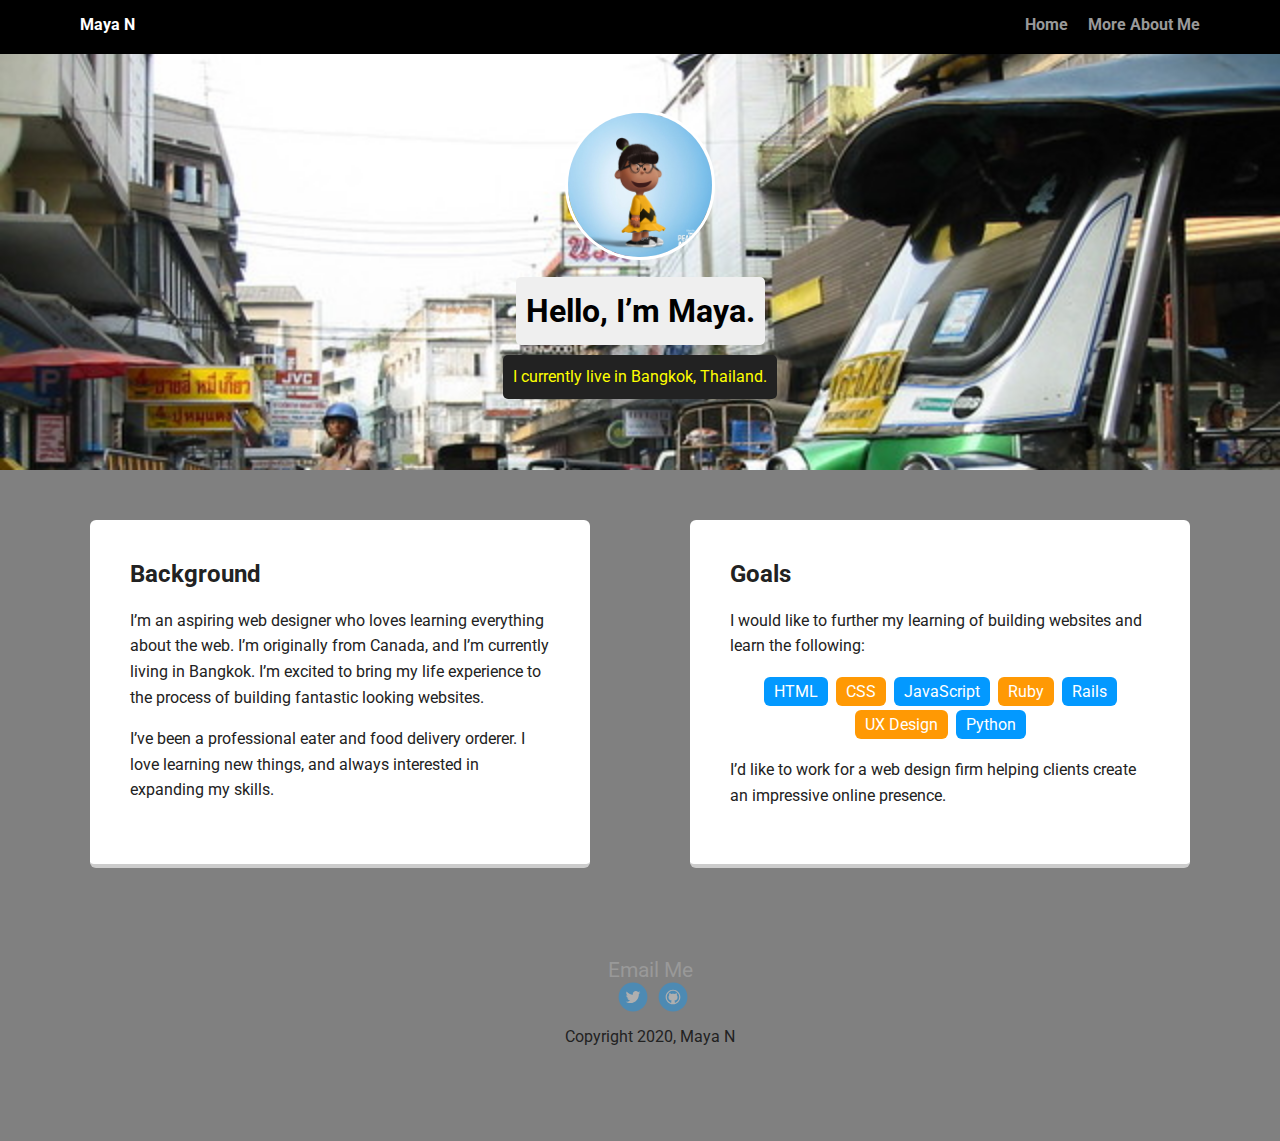
==== index.html @ 5a8c845c "Added project starter files" ====
<!doctype html>
<html lang="en">
<head>
  <meta charset="utf-8">
  <title>Maya N's Profile</title>
  <meta name="viewport" content="width=device-width, initial-scale=1.0">
  <link rel="stylesheet" href="styles.css">
  <link href="https://fonts.googleapis.com/css?family=Muli%7CRoboto:400,300,500,700,900" rel="stylesheet"></head>
  <body>

    <div class="main-nav">
        <ul class="nav">
          <li class="name">Maya N</li>
          <li><a href="#">Home</a></li>
          <li><a href="more_about_me.html">More About Me</a></li>
        </ul>
    </div>

    <header>
      <img src="images/me.jpg" alt="Picture of Maya N" class="profile-image">
      <h1 class="tag name">Hello, I’m Maya.</h1>
      <p class="tag location">I currently live in Bangkok, Thailand.</p>
    </header>

    <main class="flex">
      <div class="card">
        <h2>Background</h2>
        <p>I’m an aspiring web designer who loves learning everything about the web.  I’m originally from Canada, and I’m currently living in Bangkok.  I’m excited to bring my life experience to the process of building fantastic looking websites.</p>
        <p>I’ve been a professional eater and food delivery orderer.  I love learning new things, and always interested in expanding my skills.</p>
      </div> 

      <div class="card">
        <h2>Goals</h2>
        <p>I would like to further my learning of building websites and learn the following:</p>
        <ul class="skills">
          <li>HTML</li>
          <li>CSS</li>
          <li>JavaScript</li>
          <li>Ruby</li>
          <li>Rails</li>
          <li>UX Design</li>
          <li>Python</li>
        </ul>
        <p>I’d like to work for a web design firm helping clients create an impressive online presence.</p>
      </div> 

    </main>
    <footer>
      <a href="mailto:maya@notgmail.com" target="_blank">Email Me</a>
      <ul>
        <li><a href="https://twitter.com/home" class="social twitter" target="_blank">Twitter</a></li>
        <li><a href="https://github.com/qamayan" class="social github" target="_blank">Github</a></li>
      </ul>
      <p class="copyright">Copyright 2020, Maya N</p>
    </footer>
  </body>
  </html>
---- styles.css ----
/* Global Layout Set-up */
* { 
  box-sizing: border-box;
}
  
body {
  margin: 0;
  padding: 0;
  text-align: center;
  font-family: 'Roboto', sans-serif;
  color: #222;
  background: grey;
}
/* Link Styles */

a {
  text-decoration: none;
  color: #999;
}
a:hover {
  color: #6633ff;
}

/* Section Styles */

.main-nav {
  width: 100%;
  background: black;
  min-height: 30px;
  padding: 10px;
  position: fixed;
  text-align: center;
}
.nav {
  display: flex;
  justify-content: space-around;
  font-weight: 700;
  list-style-type: none;
  margin: 0 auto;
  padding: 0;
}

.nav .name {
    display: block;
    margin-right: auto;
    color: white;
}
.nav li {
  padding: 5px 10px 10px 10px;
}
.nav a {
  transition: all .5s;
}
.nav a:hover {
  color: white
}

header {
  text-align: center;
  background: url('images/tuktuk-bangkok.jpg') no-repeat top center ;
  background-size: cover;
  overflow: hidden;
  padding-top: 60px;
}
header {
  line-height: 1.5;
}
header .profile-image {
  margin-top: 50px;
  width: 150px;
  height: 150px;
  border-radius: 50%;
  border: 3px solid white;
  transition: all .5s;
}
header .profile-image:hover {
  transform: scale(1.2) rotate(5deg);
}
.tag {
  background-color: #efefef;
  color: black;
  padding: 10px;
  border-radius: 5px;
  display: table;
  margin: 10px auto;
} 
.location {
  background-color: #222;
  color: yellow;
}
.card {
  margin: 30px;
  padding: 20px 40px 40px;
  max-width: 500px;
  text-align: left;
  background: #fff;
  border-bottom: 4px solid rgb(204, 204, 204);
  border-radius: 6px;
  transition: all .5s;
}
.card:hover {
  border-color: #ff99ff;
}

ul.skills {
  padding: 0;
  text-align: center;
}

.skills li {
  border-radius: 6px;
  display: inline-block;
  background: #ff9904;
  color: white;
  padding: 5px 10px;
  margin: 2px;
}

.skills li:nth-child(odd) {
  background: #0399ff;
}

footer {
  width: 100%;
  min-height: 30px;
  padding: 20px 0 40px 20px;
}

footer .copyright {
  top: -8px;
  font-size: .75em;
}

footer ul {
  list-style-type: none;
  margin: 0;
  padding: 0;
}

footer ul li {
  display: inline-block;
}

a.social {
  display: inline-block;
  text-indent: -9999px;
  margin-left: 5px;
  width: 30px;
  height: 30px;
  background-size: 30px 30px;
  opacity: .4;
  transition: all .5s;
}
a.twitter {
  background-image: url(images/twitter.svg);
}
a.github {
  background-image: url(images/github.svg);
}
a.social:hover {
  opacity: 1;
}
.clearfix {
  clear: both;
}

/* Styles for larger screens */
@media screen and (min-width: 720px) {
  
  .flex {
      display: -ms-flexbox;      /* TWEENER - IE 10 */
      display: flex; 
      max-width: 1200px;
      -ms-flex-pack: distribute;
      justify-content: space-around;
      margin: 0 auto;
  }

  header {
    min-height: 470px;
  }

  .nav {
    max-width: 1200px;
    padding: 0 30px;
  }


  main {
    padding-top: 20px;
  }

  main p {
    line-height: 1.6em;
  }

  footer {
    font-size: 1.3em;
    max-width: 1200px;
    margin: 40px auto;
  }

}
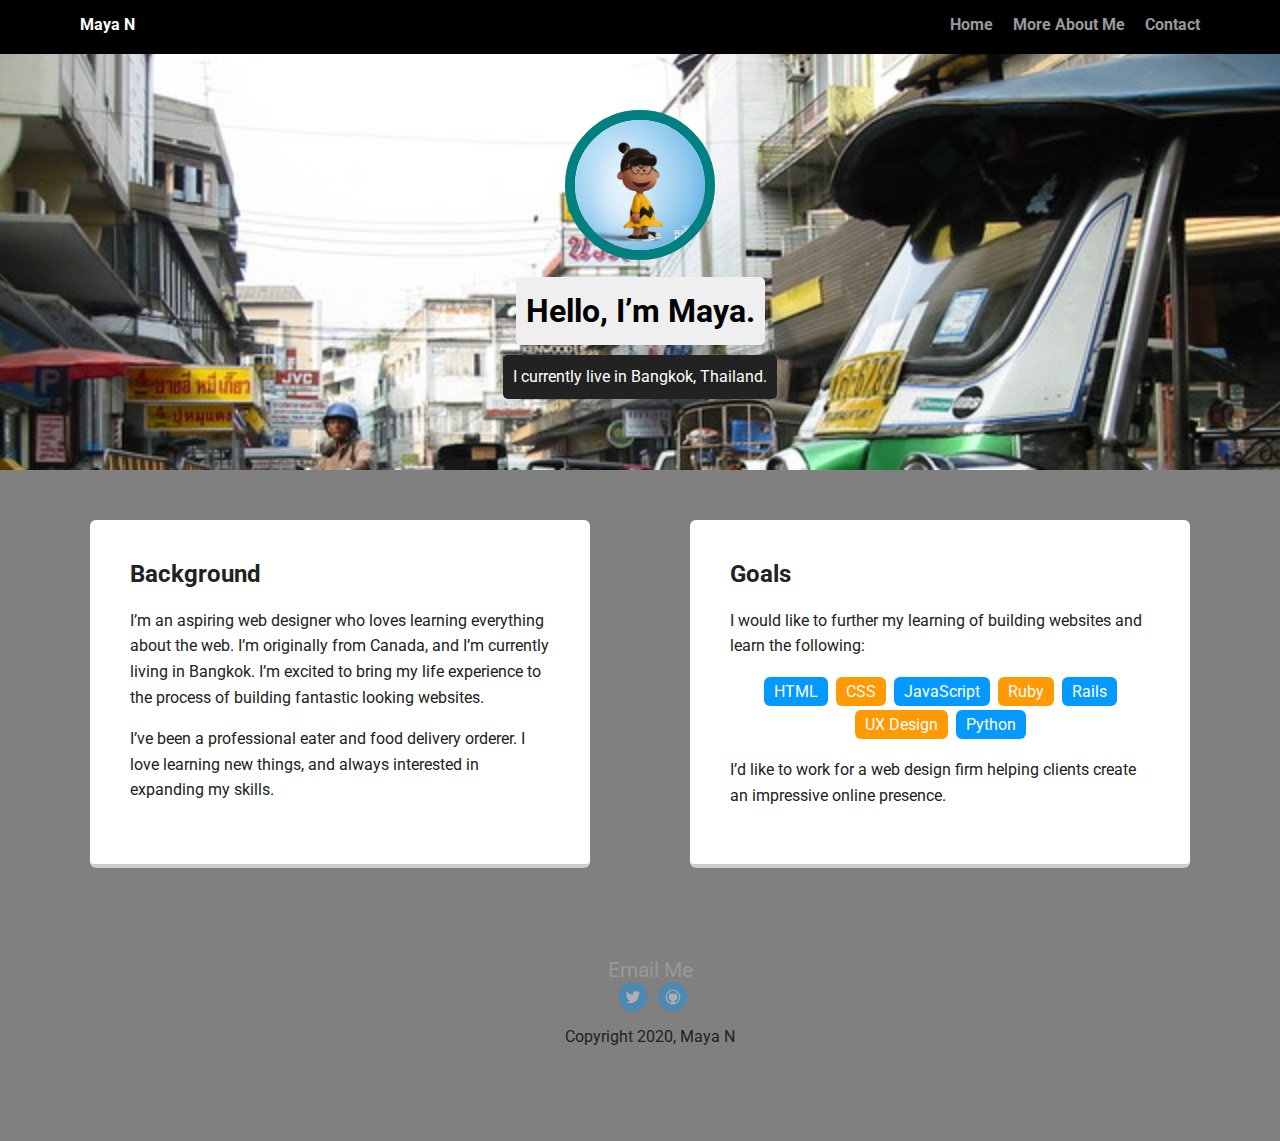
==== commit c3c2cc4f: "Amendments & Created "Contact" page" ====
--- a/index.html
+++ b/index.html
@@ -8,13 +8,14 @@
   <link href="https://fonts.googleapis.com/css?family=Muli%7CRoboto:400,300,500,700,900" rel="stylesheet"></head>
   <body>
 
-    <div class="main-nav">
+    <nav class="main-nav">
         <ul class="nav">
           <li class="name">Maya N</li>
           <li><a href="#">Home</a></li>
           <li><a href="more_about_me.html">More About Me</a></li>
+          <li><a href="contact.html">Contact</a></li>
         </ul>
-    </div>
+    </nav>
 
     <header>
       <img src="images/me.jpg" alt="Picture of Maya N" class="profile-image">
@@ -23,13 +24,13 @@
     </header>
 
     <main class="flex">
-      <div class="card">
+      <section class="card">
         <h2>Background</h2>
         <p>I’m an aspiring web designer who loves learning everything about the web.  I’m originally from Canada, and I’m currently living in Bangkok.  I’m excited to bring my life experience to the process of building fantastic looking websites.</p>
         <p>I’ve been a professional eater and food delivery orderer.  I love learning new things, and always interested in expanding my skills.</p>
-      </div> 
+      </section> 
 
-      <div class="card">
+      <section class="card">
         <h2>Goals</h2>
         <p>I would like to further my learning of building websites and learn the following:</p>
         <ul class="skills">
@@ -42,7 +43,7 @@
           <li>Python</li>
         </ul>
         <p>I’d like to work for a web design firm helping clients create an impressive online presence.</p>
-      </div> 
+      </section> 
 
     </main>
     <footer>
--- a/styles.css
+++ b/styles.css
@@ -70,7 +70,7 @@
   width: 150px;
   height: 150px;
   border-radius: 50%;
-  border: 3px solid white;
+  border: 10px solid teal;
   transition: all .5s;
 }
 header .profile-image:hover {
@@ -86,7 +86,7 @@
 } 
 .location {
   background-color: #222;
-  color: yellow;
+  color: white;
 }
 .card {
   margin: 30px;
